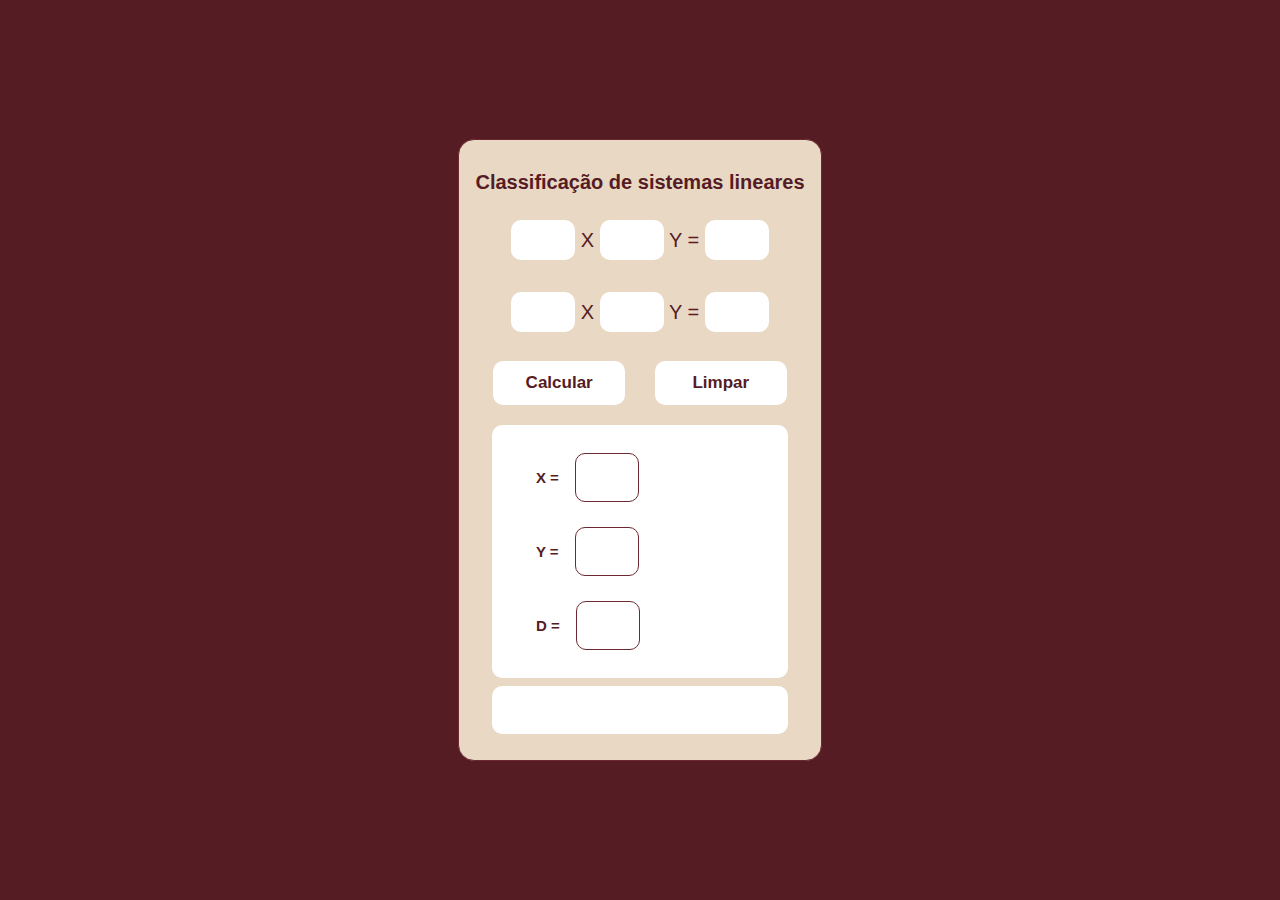
==== Sistema2.html @ 80fa4a7b "first commit" ====
<!DOCTYPE html>
<html lang="en">
<head>
    <meta charset="UTF-8">
    <meta name="viewport" content="width=device-width, initial-scale=1.0">
    <link rel="stylesheet" href="css\Sistema2.css">
    
    <title>Classificação de sistemas lineares</title>

</head>
<body>
    <div class="main">
        <h1>Classificação de sistemas lineares</h1>
        <div class="input-container">
            <div class="first-equation">
                <input type="number" name="a1" value="" class="field" id="a1" required/>
                X
                <input type="number" name="b1" value="" class="field" id="b1" required>
                Y
                =
                <input type="number" name="result1" value="" class="field" id="result1" required>
            </div>

            <div class="second-equation">
                <input type="number" name="a2" value="" class="field" id="a2" required>
                X
                <input type="number" name="b2" value="" class="field" id="b2" required>
                Y
                =
                <input type="number" name="result2" value="" class="field" id="result2" required>
            </div>
        </div>
        
        <div class="btn-container">
            <button type="button" name="button" class="btn calculate-btn" onclick= "result()">Calcular</button>
            <button type="button" name="button" class="btn clear-btn" onclick="clearData()">Limpar</button>
        </div>
        
        
        
        <div class="output-container">
            <div class="output-box">
                <div class="text">X = </div>
                <div class="x-result" id="x-result"></div>
            </div>

            <div class="output-box">
                <div class="text">Y = </div>
                <div class="y-result" id="y-result"></div>
            </div>

            <div class="output-box">
                <div class="text">D = </div>
                <div class="Det-A" id="Det-A"></div>
            </div>

        </div>

        <div class="solution-type" id="solution-type"></div>

        </div>
    </div>
    
</body>
</html>
<script src="Javascript\script2.js" charset="utf-8"></script>
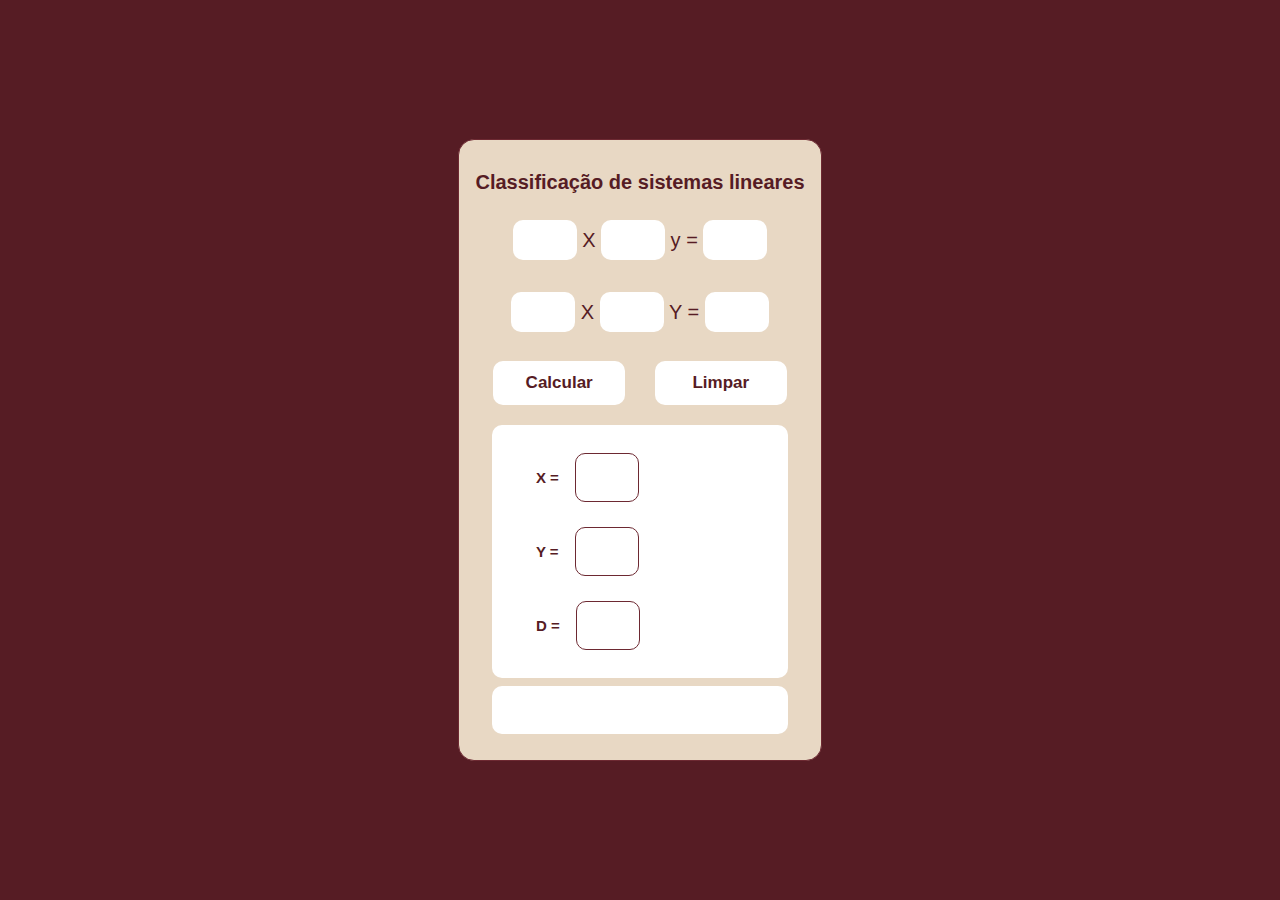
==== commit 5ce8e99a: "Detalhes" ====
--- a/Sistema2.html
+++ b/Sistema2.html
@@ -16,7 +16,7 @@
                 <input type="number" name="a1" value="" class="field" id="a1" required/>
                 X
                 <input type="number" name="b1" value="" class="field" id="b1" required>
-                Y
+                y
                 =
                 <input type="number" name="result1" value="" class="field" id="result1" required>
             </div>
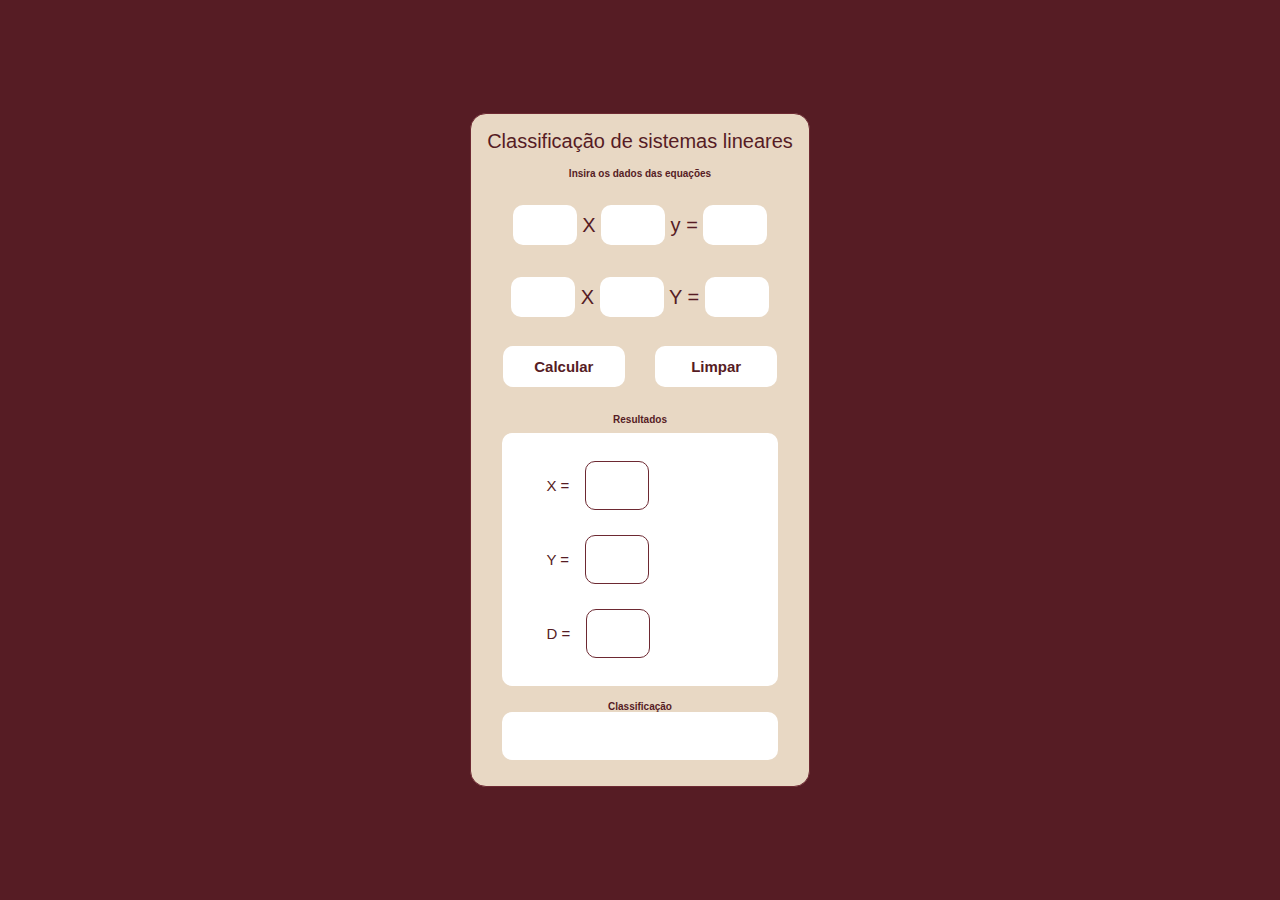
==== commit c5a98e6f: "Labels" ====
--- a/Sistema2.html
+++ b/Sistema2.html
@@ -10,8 +10,9 @@
 </head>
 <body>
     <div class="main">
-        <h1>Classificação de sistemas lineares</h1>
+        <h class="title">Classificação de sistemas lineares</h>
         <div class="input-container">
+            <h1>Insira os dados das equações</h1>
             <div class="first-equation">
                 <input type="number" name="a1" value="" class="field" id="a1" required/>
                 X
@@ -20,7 +21,6 @@
                 =
                 <input type="number" name="result1" value="" class="field" id="result1" required>
             </div>
-
             <div class="second-equation">
                 <input type="number" name="a2" value="" class="field" id="a2" required>
                 X
@@ -38,6 +38,7 @@
         
         
         
+        <h1>Resultados</h1>
         <div class="output-container">
             <div class="output-box">
                 <div class="text">X = </div>
@@ -55,7 +56,7 @@
             </div>
 
         </div>
-
+        <h1>Classificação</h1>
         <div class="solution-type" id="solution-type"></div>
 
         </div>
